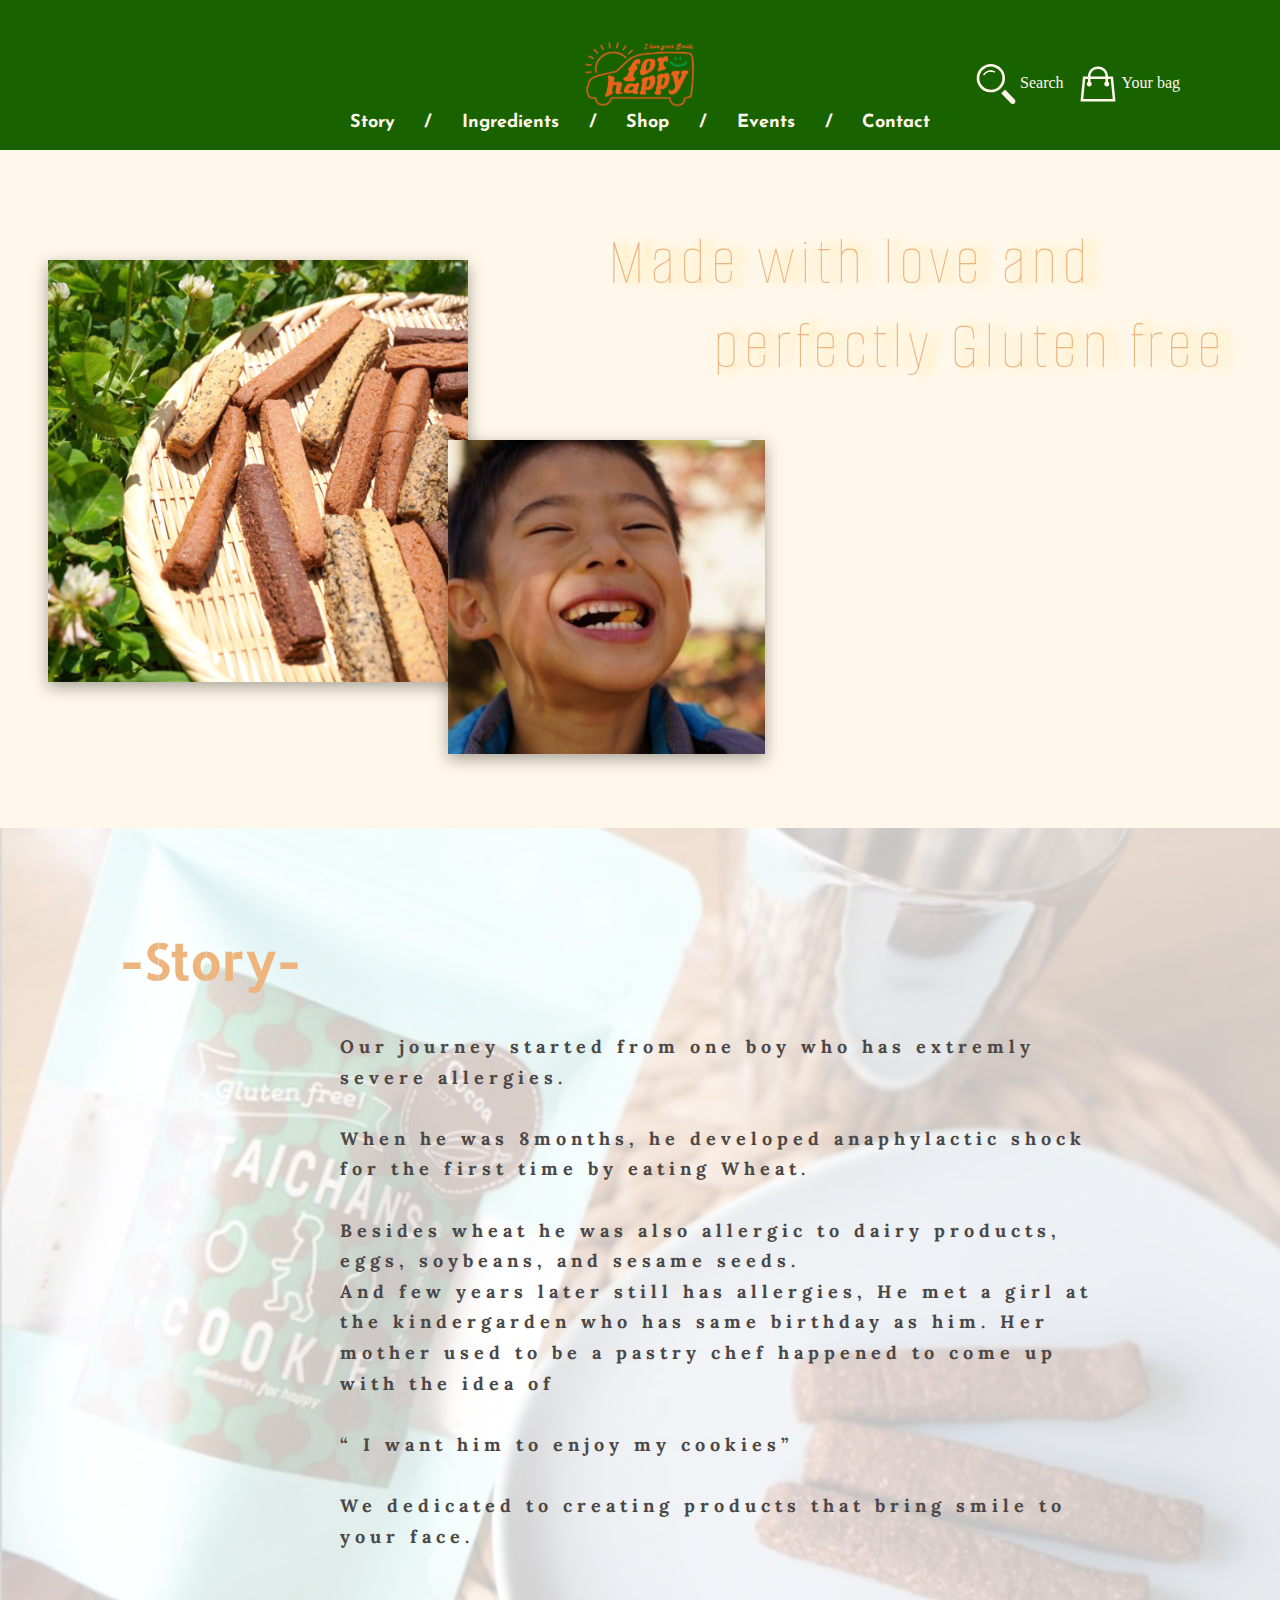
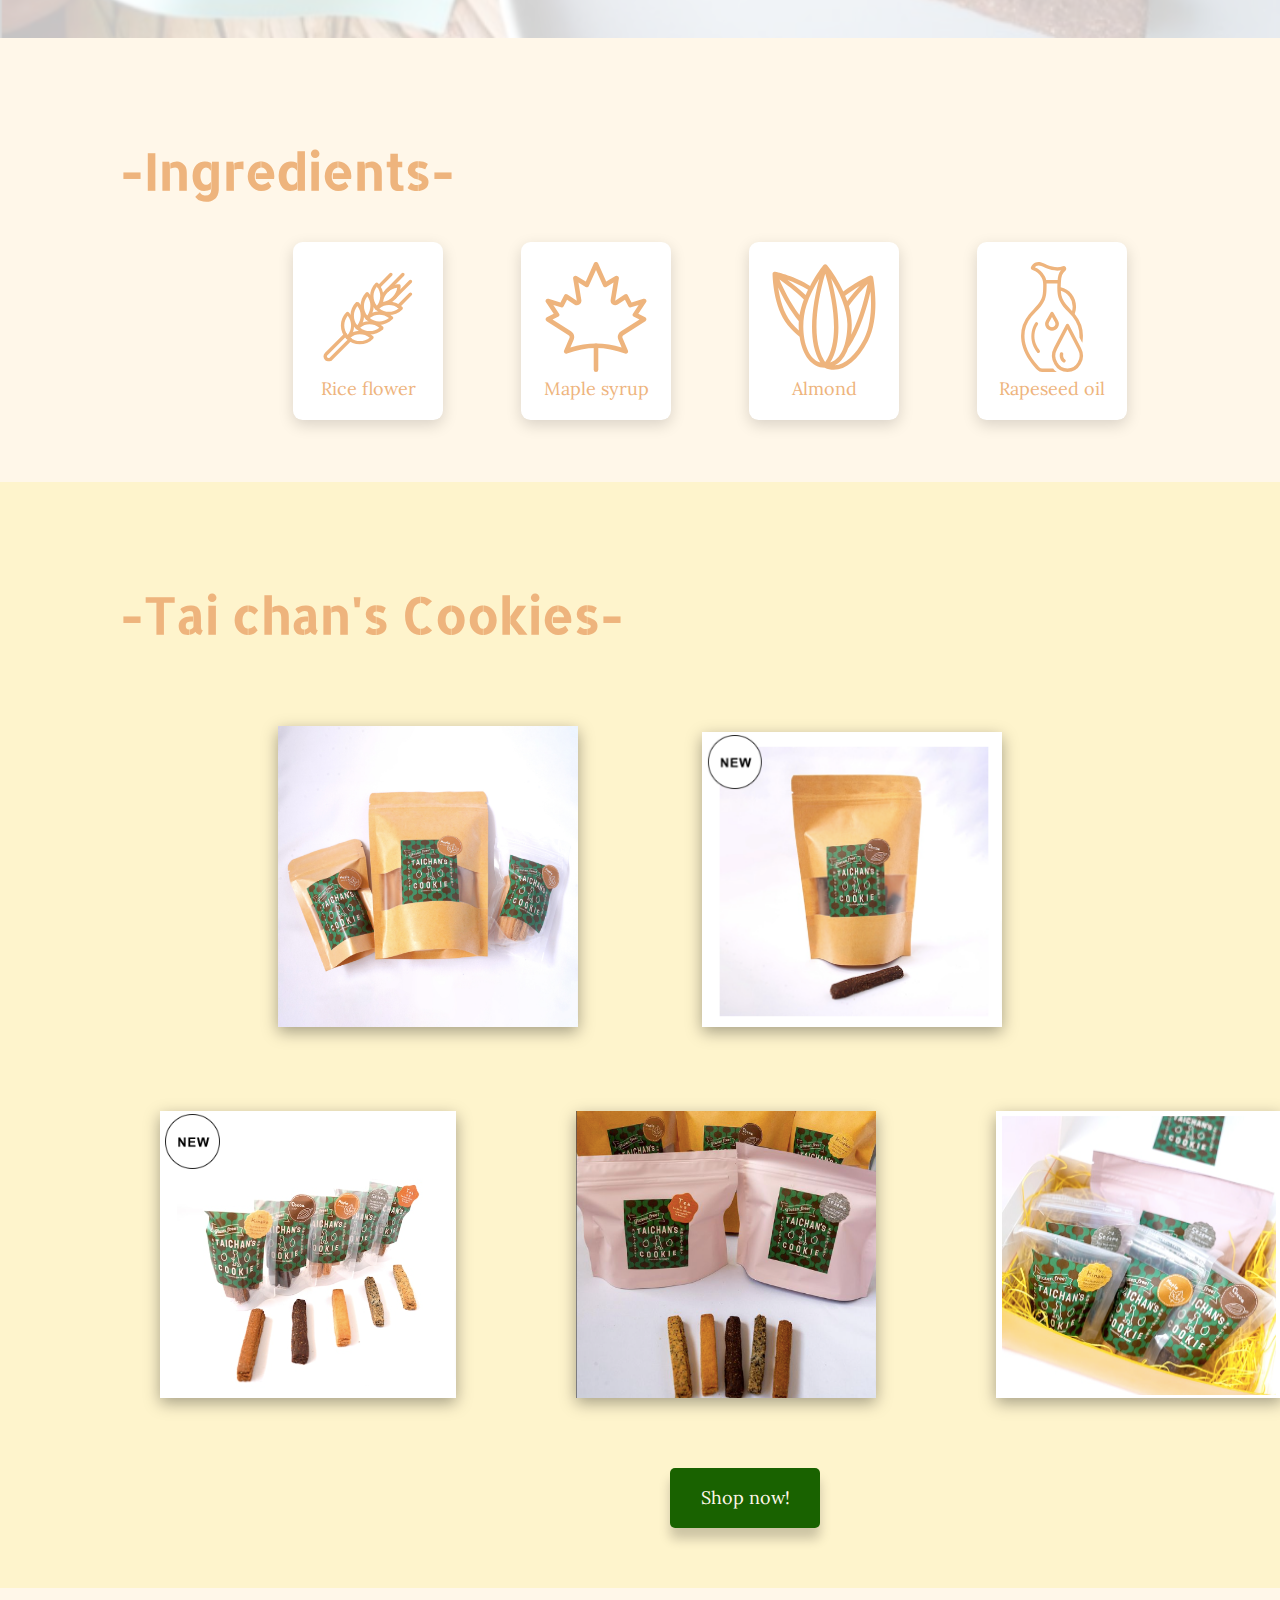
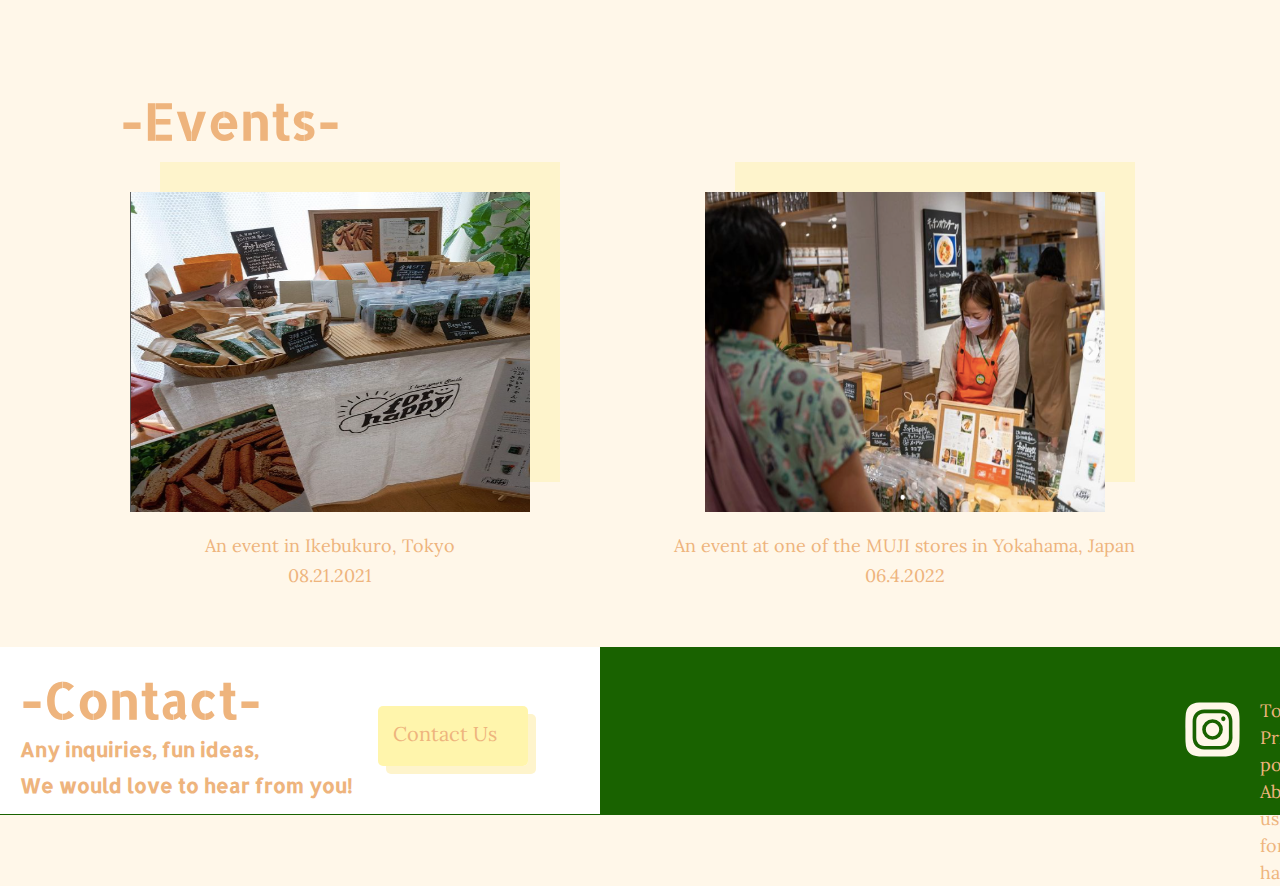
==== index.html @ 8349a851 "Mid-term project added" ====
<!DOCTYPE html>
<html lang="en">
<head>
    <meta charset="UTF-8">
    <meta http-equiv="X-UA-Compatible" content="IE=edge">
    <meta name="viewport" content="width=device-width, initial-scale=1.0">
    <link rel="preconnect" href="https://fonts.googleapis.com">
    <link rel="preconnect" href="https://fonts.gstatic.com" crossorigin>
    <link href="https://fonts.googleapis.com/css2?family=Allerta+Stencil&family=Alumni+Sans+Pinstripe:ital@1&family=Cinzel:wght@500&family=Edu+TAS+Beginner&family=Gochi+Hand&family=Handlee&family=Josefin+Sans:wght@300&family=Lora&family=Patrick+Hand&display=swap" rel="stylesheet">
    <link  rel="stylesheet" href="style.css">
    <link rel="stylesheet" media="screen and (max-width: 768px)" href="mobile.css"> 
<title>for happy</title>
</head>

<body>
    <header>
        <div id="header_container">
            <nav class="header_menu">
                <h1 class="logo"><a href="#"><img src="./imgs/fh_logo_OR.png" alt="for happy logo"></a></h1>
                <div class="header-link">
                    <div class="icons">
                    <svg class="mini" xmlns="http://www.w3.org/2000/svg" width="40" height="40" viewBox="0 0 512 512"><path fill="#FFF7E9" d="M242.36,96.64l-7.41,13a95.68,95.68,0,0,0-130.47,35.93l-13-7.4A110.69,110.69,0,0,1,242.36,96.64Z"/><path fill="#FFF7E9" d="M322.36,58.4c-68.1-73-182.91-77-255.92-8.91A181.08,181.08,0,0,0,307.87,319.32q2.84-2.43,5.59-5c1.84-1.71,3.63-3.46,5.38-5.23A181.08,181.08,0,0,0,322.36,58.4Zm14.73,128.7a147.21,147.21,0,0,1-147,142.1q-2.61,0-5.25-.09A146.27,146.27,0,0,1,82.31,282.4C26.94,223,30.19,129.7,89.55,74.33A147.21,147.21,0,0,1,337.09,187.1Z"/><path fill="#FFF7E9" d="M242.36,96.64l-7.41,13a95.68,95.68,0,0,0-130.47,35.93l-13-7.4A110.69,110.69,0,0,1,242.36,96.64Z"/><path fill="#FFF7E9" d="M494.87,455.2,371.74,327.92l-49,45.73L445.89,501a33.3,33.3,0,0,0,23.3,10.58l1.19,0a33.53,33.53,0,0,0,24.49-56.39Z"/><line x1="352.47" x2="308.34" y1="356.15" y2="308.84" fill="none"/><rect width="" height="64.69" x="322.9" y="300.15" fill="#FFF7E9" transform="rotate(-43.01 330.367 332.477)"/><path fill="#FFF7E9" d="M242.36,96.64l-7.41,13a95.68,95.68,0,0,0-130.47,35.93l-13-7.4A110.69,110.69,0,0,1,242.36,96.64Z"/></svg>
                    <p>Search</p>
                    <svg class="mini" xmlns="http://www.w3.org/2000/svg" width="40" height="48" viewBox="0 0 512 512"><path fill="#FFF7E9" d="M448 160h-64v-4.5C384 87 329 32 260.5 32h-8C184 32 128 87 128 155.5v4.5H64L32 480h448l-32-320zm-288-4.5c0-50.7 41.8-91.5 92.5-91.5h8c50.7 0 91.5 40.8 91.5 91.5v4.5H160v-4.5zM67.8 448l24.9-256H128v36.3c-9.6 5.5-16 15.9-16 27.7 0 17.7 14.3 32 32 32s32-14.3 32-32c0-11.8-6.4-22.2-16-27.7V192h192v36.3c-9.6 5.5-16 15.9-16 27.7 0 17.7 14.3 32 32 32s32-14.3 32-32c0-11.8-6.4-22.2-16-27.7V192h35.4l24.9 256H67.8z"/></svg>
                    <p>Your bag</p>
                </div>
                    <ul class="menu_bar">
                        <li><a href="#">Story</a></li>
                        <li>/</li>
                        <li><a href="#">Ingredients</a></li>
                        <li>/</li>
                        <li><a href="./shop.html">Shop</a></li>
                        <li>/</li>
                        <li><a href="#">Events</a></li>
                        <li>/</li>
                        <li><a href="./contact.html">Contact</a></li>
                    </ul>
                </div>
            </nav>
        </div>
    </header>

    <main id="main_container">
        <section class="main_section">
            <div class="toppage_image">
                <img class="toppage_cookies" src="./imgs/fh_cookies01.png" alt="gluten free cookies">
                <span><img src="./imgs/forhappy2.png" alt="a boy eating a cookie happily"></span>
            </div>
            <h2>Made with love and<br /> perfectly Gluten free </h2>
        </section>

        <article>
            <div class="story">
            <h3>-Story-</h3>
            <!-- <img class="cookies_cocoa" src="./imgs/for-happy-smile-for_happy-•-Instagram02.png" alt="Taichan's cookies cocoa frav"> -->
            <p>
                Our journey started from one boy who has extremly severe allergies.<br/>
                <br/>
                When he was 8months, he developed anaphylactic shock for the first time by eating Wheat.<br/><br/> Besides wheat he was also allergic to dairy products, eggs, soybeans, and sesame seeds. 
                <br/>

                And few years later still has allergies, He met a girl at the kindergarden who has same birthday as him. 
                Her mother used to be a pastry chef happened to come up with the idea of <br/>
                <br/>“ I want him to enjoy my cookies” <br/>
                <br/>
                We dedicated to creating products that bring smile to your face.
                <!-- ③For happy is proud to offer the highest quality, locally-made cookies and gift options that brings smile to your face ! -->
            </p>
            </div>
        </article>

        <section class="ingredients">
            <h3>-Ingredients-</h3>
            <ul class="ingredients_container">
                <li class="ingredients_icon"><svg class="ing_icons" xmlns="http://www.w3.org/2000/svg" color="#eeb47d" width="110" height="110"  viewBox="0 0 32 32"><path fill="#eeb47d" path d="M13.6 23.9c-1.4 0-2.8-.5-3.9-1.6-.2-.2-.2-.5 0-.7 1-1 2.4-1.6 3.9-1.6s2.9.6 3.9 1.6c.2.2.2.5 0 .7-1 1.1-2.5 1.6-3.9 1.6zM10.9 22c1.6 1.3 3.9 1.3 5.6 0-1.7-1.3-4.1-1.3-5.6 0z"/><path fill="#eeb47d" path d="M10.1 22.5c-.1 0-.3-.1-.4-.1-1-1-1.6-2.4-1.6-3.9s.6-2.9 1.6-3.9c.2-.2.5-.2.7 0 2.1 2.1 2.1 5.6 0 7.8 0 0-.2.1-.3.1zm0-6.9c-.6.8-1 1.8-1 2.8s.3 2 1 2.8c1.3-1.6 1.3-3.9 0-5.6zM16.5 21.1c-1.5 0-2.9-.6-3.9-1.6-.2-.2-.2-.5 0-.7 2.1-2.1 5.6-2.1 7.8 0 .1.1.1.2.1.4s-.1.3-.1.4c-1.1.9-2.5 1.5-3.9 1.5zm-2.8-2c1.6 1.3 4 1.3 5.6 0-1.7-1.3-4-1.3-5.6 0z"/><path fill="#eeb47d" path d="M12.9 19.6c-.1 0-.3 0-.4-.1-1-1-1.6-2.4-1.6-3.9s.6-2.9 1.6-3.9c.1-.1.2-.1.4-.1.1 0 .3.1.4.1 2.1 2.1 2.1 5.6 0 7.8-.1.1-.2.1-.4.1zm0-6.8c-.6.8-1 1.8-1 2.8s.3 2 1 2.8c1.3-1.7 1.3-4 0-5.6zM19.3 18.3c-1.4 0-2.8-.5-3.9-1.6-.1-.1-.1-.2-.1-.4s.1-.3.1-.4c1-1 2.4-1.6 3.9-1.6s2.9.6 3.9 1.6c.2.2.2.5 0 .7-1.1 1.1-2.5 1.7-3.9 1.7zm-2.8-2c1.6 1.3 3.9 1.3 5.6 0-1.6-1.3-4-1.3-5.6 0z"/><path fill="#eeb47d" path d="M15.8 16.8c-.1 0-.3-.1-.4-.1-2.1-2.1-2.1-5.6 0-7.8.2-.2.5-.2.7 0 2.1 2.1 2.1 5.6 0 7.8-.1 0-.2.1-.3.1zm0-6.8c-1.3 1.6-1.3 3.9 0 5.6 1.2-1.7 1.2-4 0-5.6zM22.1 15.4c-1.4 0-2.8-.5-3.9-1.6-.2-.2-.2-.5 0-.7 1-1 2.4-1.6 3.9-1.6s2.9.6 3.9 1.6c.2.2.2.5 0 .7-1.1 1.1-2.5 1.6-3.9 1.6zm-2.8-1.9c1.6 1.3 3.9 1.3 5.6 0-1.6-1.3-4-1.3-5.6 0z"/><path fill="#eeb47d" path d="M18.6 14c-.1 0-.3-.1-.4-.1-1-1-1.6-2.4-1.6-3.9s.6-2.9 1.6-3.9c.2-.2.5-.2.7 0 2.1 2.1 2.1 5.6 0 7.8 0 0-.2.1-.3.1zm0-6.9c-.6.8-1 1.8-1 2.8s.3 2 1 2.8c1.3-1.6 1.3-3.9 0-5.6z"/><path fill="#eeb47d" path d="M19.9 12.6c-.3 0-.5-.2-.5-.5 0-3.1 2.5-5.6 5.6-5.6.3 0 .5.2.5.5 0 3.1-2.5 5.6-5.6 5.6zm4.6-5.1c-2.1.2-3.8 1.9-4.1 4.1 2.1-.3 3.8-2 4.1-4.1z"/><path fill="#eeb47d" path d="M23.8 10.8c-.1 0-.3 0-.4-.1-.2-.2-.2-.5 0-.7L28 5.3c.2-.2.5-.2.7 0s.2.5 0 .7l-4.6 4.6c-.1.2-.2.2-.3.2zM21.6 8.7c-.1 0-.3 0-.4-.1-.2-.2-.2-.5 0-.7l4.6-4.6c.2-.2.5-.2.7 0s.2.5 0 .7L22 8.6c-.1.1-.2.1-.4.1zM24.9 13.3c-.1 0-.3 0-.4-.1-.2-.2-.2-.5 0-.7L28 9c.2-.2.5-.2.7 0s.2.5 0 .7l-3.5 3.5c-.1 0-.2.1-.3.1zM19.2 7.6c-.1 0-.3 0-.4-.1-.2-.2-.2-.5 0-.7l3.5-3.5c.2-.2.5-.2.7 0s.2.5 0 .7l-3.5 3.5c0 .1-.2.1-.3.1zM4.6 28.9c-.4 0-.8-.1-1.1-.4-.6-.6-.6-1.5 0-2.1l5.6-5.6c.2-.2.5-.2.7 0s.2.5 0 .7l-5.6 5.6c-.2.2-.2.5 0 .7s.5.2.7 0l5.6-5.6c.2-.2.5-.2.7 0s.2.5 0 .7l-5.6 5.6c-.2.3-.6.4-1 .4z"/></svg> <p> Rice flower</p></li>
                <li class="ingredients_icon"><svg class="ing_icons" xmlns="http://www.w3.org/2000/svg" width="110" height="110"   viewBox="0 0 24 24"><path fill="#eeb47d" path d="M12 24a.5.5 0 0 1-.5-.5v-5.207a.5.5 0 0 1 1 0V23.5a.5.5 0 0 1-.5.5z"/><path fill="#eeb47d" path d="M18.5 20a.512.512 0 0 1-.18-.033 17.573 17.573 0 0 0-12.641 0 .5.5 0 0 1-.638-.664l1.165-2.719a.498.498 0 0 0-.191-.619l-4.783-3.043a.498.498 0 0 1 .044-.869l1.494-.747-1.686-2.529a.5.5 0 0 1 .562-.755l2.603.795.808-1.548a.504.504 0 0 1 .72-.185l2.04 1.36-.81-4.862a.5.5 0 0 1 .751-.511L9.772 4.28 11.543.297c.161-.361.753-.361.914 0l1.771 3.983 2.015-1.209a.5.5 0 0 1 .751.511l-.81 4.862 2.04-1.36a.498.498 0 0 1 .72.185l.808 1.548 2.603-.795a.5.5 0 0 1 .562.756l-1.686 2.529 1.494.747a.501.501 0 0 1 .045.869l-4.783 3.043a.497.497 0 0 0-.191.619l1.165 2.719A.5.5 0 0 1 18.5 20zM2.514 12.552l4.038 2.569c.624.397.865 1.178.573 1.857l-.718 1.675a18.569 18.569 0 0 1 11.187 0l-.718-1.675a1.493 1.493 0 0 1 .573-1.856l4.038-2.569-1.21-.605a.5.5 0 0 1-.193-.725l1.224-1.835-1.662.507a.497.497 0 0 1-.589-.247l-.742-1.423-1.577 1.051c-.338.224-.759.227-1.098.007s-.51-.604-.443-1.004l.632-3.793-1.572.943a.502.502 0 0 1-.714-.225L12 1.731l-1.543 3.472a.499.499 0 0 1-.714.225l-1.572-.942.632 3.794a.985.985 0 0 1-.443 1.003.988.988 0 0 1-1.098-.007L5.686 8.225l-.743 1.423a.499.499 0 0 1-.589.247l-1.662-.508 1.224 1.835a.498.498 0 0 1-.193.725l-1.209.605z"/></svg><p>Maple syrup</p></li>
                <li class="ingredients_icon"><svg class="ing_icons" xmlns="http://www.w3.org/2000/svg" enable-background="new 0 0 50 50" width="110" height="110" viewBox="0 0 50 50"><path fill="#eeb47d" path d="M13.89739,33.9247c1.2343,8.609,5.5745,13.9774,11.4253,14.1193c1.2849,0.6269,2.6548,0.956,4.081,0.956
                    c5.5527,0,11.2207-4.7783,15.5488-13.1094c5.8242-11.2226,2.5-28.2929,2.3555-29.0146c-0.114-0.5717-0.8123-0.9926-1.4229-0.7002
                    c-0.41178,0.1829-6.2292,2.8049-12.1135,7.2797c-2.0806-4.5353-4.76028-8.8276-7.4314-12.0717
                    c-0.0013-0.0016-0.0032-0.0022-0.0045-0.0039C26.15249,1.1507,25.87459,1,25.55799,1c-0.3179,0-0.5959,0.1514-0.7793,0.3825
                    c-0.00138,0.0017-0.0035,0.0025-0.0049,0.0042c-1.7369,2.1228-4.0826,5.6917-6.0996,9.4851
                    c-6.7311-4.3908-14.8383-6.2463-15.7578-6.446c-0.0306-0.0095-0.0619-0.0088-0.0928-0.0154c-0.1,0.027-1.1687-0.1229-1.1987,0.9395
                    c-0.0004,0.0134-0.0075,0.0254-0.0074,0.0388c0.0059,0.6142,0.21781,15.1592,6.9361,23.3584
                    C10.29699,30.8779,12.09299,32.6065,13.89739,33.9247z M10.10089,27.4805c-3.6059-4.4014-5.2049-11.0009-5.9158-15.8465
                    c2.0353,4.3519,5.2404,10.3304,9.3674,15.2464c-0.0835,1.3277-0.0816,2.7799,0.026,4.2427
                    C12.41149,30.0996,11.24739,28.8819,10.10089,27.4805z M13.86069,24.0742c-4.3008-5.6064-7.4927-12.3252-9.1118-16.0966
                    c2.8095,1.9316,7.104,5.123,11.08842,9.0498C15.00831,19.1919,14.23799,21.8055,13.86069,24.0742z M21.91369,35.0309
                    c-1.1607-9.2142,0.9309-20.6471,3.6063-29.5973c0.0129-0.0432,0.02531-0.0871,0.03831-0.1304
                    c0.00488,0.0164,0.00958,0.0332,0.01448,0.0497c3.38751,11.2965,6.91452,30.5585-0.0141,40.0966
                    C25.47859,45.2782,22.80109,42.1303,21.91369,35.0309z M43.17709,34.9688c-3.8311,7.374-8.6357,11.7148-13.2617,12.0146
                    c2.8243-1.4949,4.74191-4.3448,5.8908-7.3606c0.336-0.8821,6.2673-7.8358,10.3299-26.166
                    C46.61609,19.3915,46.59109,28.3916,43.17709,34.9688z M36.29531,19.9678c3.167-4.2178,6.35048-7.7207,8.499-9.9492
                    c-0.95122,4.8886-3.22952,14.706-7.43851,23.0049C37.95479,27.9137,37.53369,24.0758,36.29531,19.9678z M41.25659,10.8688
                    c-1.6985,1.8629-3.7001,4.1854-5.7311,6.8129c-0.2824-0.7731-0.5825-1.5528-0.9216-2.3467
                    C36.91599,13.5455,39.25559,12.0423,41.25659,10.8688z M35.61659,28.2217c0,6.4822-1.6414,15.5168-7.8047,17.4842
                    c6.2656-9.8338,3.4542-27.0108,0.4257-38.2469C31.80859,13.1121,35.61659,21.5112,35.61659,28.2217z M23.31969,45.7207
                    c-7.7551-2.4354-9.3418-16.9099-6.2406-26.2165c1.3611-4.0951,3.451-8.1504,5.7464-11.846
                    C19.81789,18.8967,17.08219,35.9248,23.31969,45.7207z M16.65459,15.0336c-2.8451-2.735-5.7922-5.0902-8.2529-6.9046
                    c2.8419,1.0133,6.2792,2.4919,9.34861,4.5204C17.70049,12.751,17.12769,13.9493,16.65459,15.0336z"/></svg><p>Almond</p></li>
                <li class="ingredients_icon"><svg class="ing_icons" xmlns="http://www.w3.org/2000/svg" width="110" height="110" data-name="Layer 1" viewBox="0 0 128 128"><path fill="#eeb47d" path d="M64.003 58a2.002 2.002 0 0 0-1.742 1.017l-5.17 9.163a7.696 7.696 0 0 0-.052 7.81 8.052 8.052 0 0 0 13.928 0 7.681 7.681 0 0 0-.034-7.78l-5.188-9.193A2.002 2.002 0 0 0 64.003 58zm3.49 16.005a4.052 4.052 0 0 1-6.981 0 3.708 3.708 0 0 1 .044-3.827l3.447-6.109 3.465 6.14a3.692 3.692 0 0 1 .026 3.796zm16.281-.929a2.002 2.002 0 0 0-3.55 0L66.39 99.606a19.816 19.816 0 0 0 .37 19.521 17.524 17.524 0 0 0 30.478 0 19.8 19.8 0 0 0 .387-19.49zm10.022 44.007a13.52 13.52 0 0 1-23.595 0 15.613 15.613 0 0 1-.277-15.598L81.999 78.33l12.092 23.188a15.597 15.597 0 0 1-.295 15.566z"/><path fill="#eeb47d" path d="M79.176 113.385c-2.866-2.091-2.11-5.763-2.07-5.942a2.002 2.002 0 0 0-3.902-.898c-.06.26-1.427 6.393 3.61 10.07a2 2 0 1 0 2.362-3.23zM47.122 70.408a1.77 1.77 0 0 0-2.583.374c-.116.163-11.472 16.487 2.183 34.495a1.798 1.798 0 0 0 1.435.73 1.768 1.768 0 0 0 1.158-.436 2.051 2.051 0 0 0 .275-2.762c-11.793-15.553-2.526-29.07-2.115-29.652a2.05 2.05 0 0 0-.353-2.75z"/><path fill="#eeb47d" path d="M67.341 126.156q-.531-.5-1.033-1.037l-.005-.005q-.5-.537-.97-1.11L65.33 124H52.507a4.07 4.07 0 0 1-2.946-1.29 98.899 98.899 0 0 1-2.88-3.189c-8.047-9.313-12.853-18.728-14.286-27.983a36.126 36.126 0 0 1 7.814-27.983c1.538-1.917 3.268-3.73 5.1-5.65 3.902-4.092 7.938-8.323 10.222-13.803 1.79-4.294 2.036-8.805 2.156-13.834 0 0 .09-3.638.015-5.257h12.619c-.318 6.243-.376 13.035 2.148 19.09 2.285 5.482 6.32 9.713 10.225 13.805 1.83 1.92 3.56 3.732 5.098 5.649a36.514 36.514 0 0 1 8.176 24.267l3.25 6.239q.192-.956.34-1.912a40.137 40.137 0 0 0-8.646-31.098c-.153-.19-.315-.375-.471-.563a23.725 23.725 0 0 0 1.564-8.48c0-11.192-7.69-20.537-17.836-22.579.029-2.195.153-4.408.278-6.596l.028-.495c.291-5.134 1.253-9.177 4.997-12.23a2.988 2.988 0 0 0 1.097-2.034 2.928 2.928 0 0 0-.661-2.167v-.001a2.97 2.97 0 0 0-3.295-.888C66.68 8.6 54.352 1.623 54.23 1.552a2.502 2.502 0 0 0-.144-.075C45.122-2.756 40.958 3.26 39.894 5.205A2.992 2.992 0 0 0 41.42 9.43a20.761 20.761 0 0 1 10.684 9.075c1.795 3.22 1.695 7.253 1.597 11.154l-.011.514c-.112 4.617-.328 8.737-1.85 12.39-2 4.795-5.775 8.754-9.427 12.582-1.808 1.896-3.678 3.857-5.323 5.906a40.133 40.133 0 0 0-8.648 31.098c1.55 10.008 6.668 20.097 15.213 29.986a103.407 103.407 0 0 0 2.994 3.317A8.087 8.087 0 0 0 52.507 128h17.078a21.889 21.889 0 0 1-2.243-1.844Zm20.663-74.148a19.758 19.758 0 0 1-.656 4.998 293.42 293.42 0 0 0-1.76-1.86c-3.651-3.828-7.427-7.787-9.427-12.583a27.727 27.727 0 0 1-1.9-8.983 18.83 18.83 0 0 1 13.743 18.428ZM44.011 6.181c1.402-1.848 3.903-3.17 8.298-1.12 1.115.63 11.651 6.373 21.988 4.669-2.647 3.463-3.44 7.509-3.737 11.282H57.22a15.74 15.74 0 0 0-1.622-4.454A24.448 24.448 0 0 0 44.011 6.181Z"/></svg><p>Rapeseed oil</p></li>
            </ul>
        </section>

        <section class="shop">
            <h3 class="items">-Tai chan's Cookies-</h3>
            <div class="shop_images">
        <div class="shop_img_2">       
            <img class="images" src="./imgs/fh_cookiePackage01.png" alt="Tai chan's cookies package">
            <img class="images" src="./imgs/fh_taichan.png" alt="Tai cahn's cookies small size">
        </div> 
            <div class="shop_img_3">
            <img class="images" src="./imgs/fh_taichanVar.png" alt="Tai cahn's cookies variety size">
            <img class="images" src="./imgs/for-happy-smile-for_happy-•-Instagram写真と動画.png" alt="Tai cahn's cookies large size">
            <img class="images" src="./imgs/fh_taichan_gift.png"alt="Tai cahn's cookies gift set">
        </div>
            <a href="./shop.html"><button class="btn">Shop now!</button></a>
        </div>
        </section>

        <article>
            <h3>-Events-</h3>
    <div class="events_img"> 

        <figure>
            <img src="./imgs/fh_ikebukuro_event.png" alt="Event at Ikebukuro">
            <figcaption class="event_dtl">An event in Ikebukuro, Tokyo <br>08.21.2021 </figcaption>
        </figure>
        <figure>
            <img src="./imgs/fh_muji_event.png" alt="Event in muji store">
            <figcaption class="event_dtl">An event at one of the MUJI stores in Yokahama, Japan <br>06.4.2022</figcaption>
        </figure>
        </div>
        </article>
</main>

<footer class="footer">
    <div class="contact_form">
    <h4>-Contact-<p>Any inquiries, fun ideas, <br/>We would love to hear from you!</p>
    <a href="./contact.html"><button class="footer_btn">Contact Us</button></a></h4>
</div>
<div class="instagram">
       <a href="https://www.instagram.com/smile.for_happy/"><svg class="insta" xmlns="http://www.w3.org/2000/svg" width="65" height="65" data-name="Layer 1" viewBox="0 0 24 24"><path fill="#FFF7E9" path d="M12,9.52A2.48,2.48,0,1,0,14.48,12,2.48,2.48,0,0,0,12,9.52Zm9.93-2.45a6.53,6.53,0,0,0-.42-2.26,4,4,0,0,0-2.32-2.32,6.53,6.53,0,0,0-2.26-.42C15.64,2,15.26,2,12,2s-3.64,0-4.93.07a6.53,6.53,0,0,0-2.26.42A4,4,0,0,0,2.49,4.81a6.53,6.53,0,0,0-.42,2.26C2,8.36,2,8.74,2,12s0,3.64.07,4.93a6.86,6.86,0,0,0,.42,2.27,3.94,3.94,0,0,0,.91,1.4,3.89,3.89,0,0,0,1.41.91,6.53,6.53,0,0,0,2.26.42C8.36,22,8.74,22,12,22s3.64,0,4.93-.07a6.53,6.53,0,0,0,2.26-.42,3.89,3.89,0,0,0,1.41-.91,3.94,3.94,0,0,0,.91-1.4,6.6,6.6,0,0,0,.42-2.27C22,15.64,22,15.26,22,12S22,8.36,21.93,7.07Zm-2.54,8A5.73,5.73,0,0,1,19,16.87,3.86,3.86,0,0,1,16.87,19a5.73,5.73,0,0,1-1.81.35c-.79,0-1,0-3.06,0s-2.27,0-3.06,0A5.73,5.73,0,0,1,7.13,19a3.51,3.51,0,0,1-1.31-.86A3.51,3.51,0,0,1,5,16.87a5.49,5.49,0,0,1-.34-1.81c0-.79,0-1,0-3.06s0-2.27,0-3.06A5.49,5.49,0,0,1,5,7.13a3.51,3.51,0,0,1,.86-1.31A3.59,3.59,0,0,1,7.13,5a5.73,5.73,0,0,1,1.81-.35h0c.79,0,1,0,3.06,0s2.27,0,3.06,0A5.73,5.73,0,0,1,16.87,5a3.51,3.51,0,0,1,1.31.86A3.51,3.51,0,0,1,19,7.13a5.73,5.73,0,0,1,.35,1.81c0,.79,0,1,0,3.06S19.42,14.27,19.39,15.06Zm-1.6-7.44a2.38,2.38,0,0,0-1.41-1.41A4,4,0,0,0,15,6c-.78,0-1,0-3,0s-2.22,0-3,0a4,4,0,0,0-1.38.26A2.38,2.38,0,0,0,6.21,7.62,4.27,4.27,0,0,0,6,9c0,.78,0,1,0,3s0,2.22,0,3a4.27,4.27,0,0,0,.26,1.38,2.38,2.38,0,0,0,1.41,1.41A4.27,4.27,0,0,0,9,18.05H9c.78,0,1,0,3,0s2.22,0,3,0a4,4,0,0,0,1.38-.26,2.38,2.38,0,0,0,1.41-1.41A4,4,0,0,0,18.05,15c0-.78,0-1,0-3s0-2.22,0-3A3.78,3.78,0,0,0,17.79,7.62ZM12,15.82A3.81,3.81,0,0,1,8.19,12h0A3.82,3.82,0,1,1,12,15.82Zm4-6.89a.9.9,0,0,1,0-1.79h0a.9.9,0,0,1,0,1.79Z"/></svg></a>
       <ul class="footer_menu">
        <li>Top</li>
        <li>Privacy policy</li>
        <li>About us</li>
        <li>for happy</li>
    </ul> 
    </div>
 
        </footer>
    </body>
</html>
---- style.css ----
*{
    margin: 0;
    padding: 0;
}

img{
    width: 100%;
}

body{
    background-color: #FFF7E9;
}

h1{
    height: 100px;
    width: 150px;
    color: #FFF7E9;
    margin: 0 auto;
   }


i {
 font-size: 2rem;   
}

#header_container{
    background-color: #196200;
    /* #96CEB4 */
    height: 150px;
    width: 100%;
    position: fixed;
}

.menu_bar{
    list-style: none;
    display: flex ;
    padding: 14px 0 6px 0;
    justify-content: space-evenly;
    padding-right: 0;
    padding-left: 0;
    font-family: 'Josefin Sans', sans-serif;
    font-size: 18px;
    font-weight: bolder;
    color: #FFF7E9;
    width: 50%;
    margin: auto auto;
}


.icons{
    justify-content: space-around;
    text-align: center;
    position: absolute;
    bottom: 30px;
    right: 100px;  
    padding-left: 20px;
   }

   .icons p{
    display: inline;
    color: #FFF7E9;
   }

   .mini{
    margin-left: 10px;
    vertical-align: middle;
   }
.header-link{
    display: flex;
    flex-direction: row-reverse;
    position: relative;
}
.menu_bar a{
    text-decoration: none;
    color: #FFF7E9;
}
html{
    overflow-x: hidden;
}

#main_container{
    width: 100%;
    min-width: 100%;
    max-width: 100%;
    
    /* padding: 0 168px; */
}

.main_section{
   display: flex;
   flex-wrap: wrap-reverse;
   flex-direction: row;
   justify-content: center;
   align-items: flex-end;
   width: 100%;  
}


h2{
    font-family:'Alumni Sans Pinstripe', sans-serif;
    color: #eeb47d;
    font-size: 70px;
    font-weight: lighter;
    letter-spacing: 5px;
    position: relative;
    z-index: -1;
    width: 600px;
    height: auto;
    padding-left: 1.5em;
    text-indent:-1.5em;
    text-shadow: rgb(253, 223, 102) 10px 0 10px;
    top: 220px;
    left: 80px;
 }

.toppage_image{
    position: relative;
    top: 0;
    width: 480px;
    height: 506px;
    margin-top: 260px;
    margin-bottom: 62px;
    z-index: -1;
}

.toppage_image span{
    position: absolute;
    width: 317px;
    height: 318px;
    top: 180px;
    left: 400px;
    /* border: 1px solid black; */
}

.toppage_image img{
    box-shadow: rgba(0, 0, 0, 0.35) 0px 5px 15px;
}

.toppage_cookies{
    width: 420px;
}


h3{
    font-family: 'Allerta Stencil', sans-serif;
    color: #eeb47d;
    font-size: 50px;
    padding: 100px 100px 40px 120px;
    /* border: 1px solid black; */
    justify-content: space-around;
}

.story {
    background-image: url(./imgs/for-happy-smile-for_happy-•-Instagram02.png);
    background-repeat: repeat;
    background-size: cover;
    background-position: top 40px ; 
    background-color:rgba(255,255,255,0.77);
    background-blend-mode: lighten;
    margin: 0 auto; 
    position: relative;
    height: 90vh;
    z-index: -2;
    /* border: 1px solid black; */
}

.story :after{
    content: '';
    display: block;
    position: absolute;
    right:0;
    left:0;
    top:0;
    bottom: 0;
    z-index: 2;
    /* width: 100%;
    height: auto; */
}

.story p{
    width: 60%;
    font-size: 18px;
    color: rgb(76, 71, 71);
    letter-spacing: 5px;
    line-height: 1.7;
    font-family: 'Lora', serif;
    font-weight: bolder;
    margin: 0 180px 60px 340px;
    text-align: left;
    position: relative;
    
    /* border: 1px solid black; */
}


.ingredients ul{
    display: flex;
    list-style: none;
    margin: 0 auto;
    width: 850px;
    color:"#eeb47d";
    padding-bottom: 62px;
}

.ingredients_icon{
    font-family: 'Lora', serif;
    color: #eeb47d;
    font-size: 18px;
    justify-content: space-between;
    margin-left: 78px;
    background-color:#fff;
    background-size: 240px;
    border-radius: 0.6rem;
    box-shadow: rgba(0, 0, 0, 0.15) 0px 5px 15px 0px;
    padding:20px;
    
}

.ingredients_icon p{
    text-align: center;
}
 .ing_icons{
    color:#eeb47d;
 }

 .shop{
    background-color: rgb(254, 244, 204);
 }

.shop section{
    display: flex;
    width: 70%;
    justify-content: space-between;
}

#shop_images{
    display: flex;
    width: 70%;
    flex-wrap: wrap;
    margin: 0 auto;
}


.shop_images img{
    width: 300px;
    margin: 40px 60px;
    box-shadow: rgba(0, 0, 0, 0.35) 0px 5px 15px;
}
.shop_images img :before {
    height: 0%;
    width: 2px;
  }

  .shop_images img:hover {
    box-shadow:  4px 4px 6px 0 rgba(255,255,255,.5),
                -4px -4px 6px 0 rgba(116, 125, 136, .5), 
      inset -4px -4px 6px 0 rgba(255,255,255,.2),
      inset 4px 4px 6px 0 rgba(0, 0, 0, .4);
  }

.shop_img_2{
    text-align: center;
}

.shop_img_3 {
    display: flex;
    margin: 0 100px;
    
}

.btn{
    color: #FFF7E9;
    width: 150px;
    height: 60px;
    font-size: 18px;
    font-family: 'Lora', serif;
    background: #196200;
    border-radius: 5px;
    cursor: pointer;
    background: linear-gradient(0deg, #196200 0%, #196200 100%);
    border: none;
    margin: 30px 0 60px 670px;
    text-align: center;
    box-shadow: 0px 11px 12px rgba(0, 0, 0, 0.2);
      }

      .btn:before {
        height: 0%;
        width: 2px;
      }

      .btn:hover {
        box-shadow:  4px 4px 6px 0 rgba(255,255,255,.5),
                    -4px -4px 6px 0 rgba(116, 125, 136, .5), 
          inset -4px -4px 6px 0 rgba(255,255,255,.2),
          inset 4px 4px 6px 0 rgba(0, 0, 0, .4);
      }

    .events_img{
        display:flex;
        justify-content: space-evenly;
        text-align: center;
        }

      .events_img img{
        width: 400px;
        height: 320px;
        box-shadow: 30px -30px rgb(254, 244, 204);

      }
        figure{
        text-align: center;
    }
      figcaption {
        display: block;
        padding: 15px;
        line-height: 1.7;
        font-family: 'Lora', serif;
        color: #eeb47d;
        font-size: 18px;
      }

    footer{
        width: 100%;
        height: 168px;
        background-color: #196200;
        display: flex;
        flex-direction: row;
        /* justify-content: center; */
        margin-top: 40px;
        margin-bottom: 0;
        position: relative;
    }

    .contact_form{
        display: flex;
    }

    h4{
        position: absolute;
        width: 560px;
        height: 127px;
        background-color: #fff;
        margin-right: 1040px;  
        font-family: 'Allerta Stencil', sans-serif;
        color: #eeb47d;
        font-size: 50px;
        padding: 20px;
    }
     
    h4 p{
        font-size: 20px;
        line-height: 1.8;

    }

          .contact_form {
            display: flex;
            text-align: left;
            position: relative;
          }

          .contact_form button{
            position: absolute;
            bottom: 48px;
            right: 72px;
            color: #eeb47d;
            font-size: 20px;
            box-shadow: 8px 8px rgb(254, 244, 204);
          }

          .footer_btn {
            display: flex;
            color: #FFF7E9;
            width: 150px;
            height: 60px;
            font-size: 18px;
            font-family: 'Lora', serif;
            border-radius: 5px;
            cursor: pointer;
            background: linear-gradient(0deg, #fff5ac 0%, #fff5ac 100%);
            border: none;
            box-shadow: 0px 11px 12px rgba(0, 0, 0, 0.2);
            padding: 15px;
          }
        
              .footer_btn:before {
                height: 0%;
                width: 2px;
              }
        
              .footer_btn:hover {
                box-shadow:  4px 4px 6px 0 rgba(255,255,255,.5),
                            -4px -4px 6px 0 rgba(116, 125, 136, .5), 
                  inset -4px -4px 6px 0 rgba(255,255,255,.2),
                  inset 4px 4px 6px 0 rgba(0, 0, 0, .4);
        
              }

    .instagram {
        margin: 50px 20px 15px 1180px;
        display: flex;
    }
    .footer_menu ul{
        margin-bottom: 25px;
    }

    .footer_menu li{
        list-style: none;
        text-align: left;
        font-size: 18px;
        line-height: 1.5;
        color: #eeb47d;
        font-family: 'Lora', serif;
        margin:0 0 0 15px ;
        }
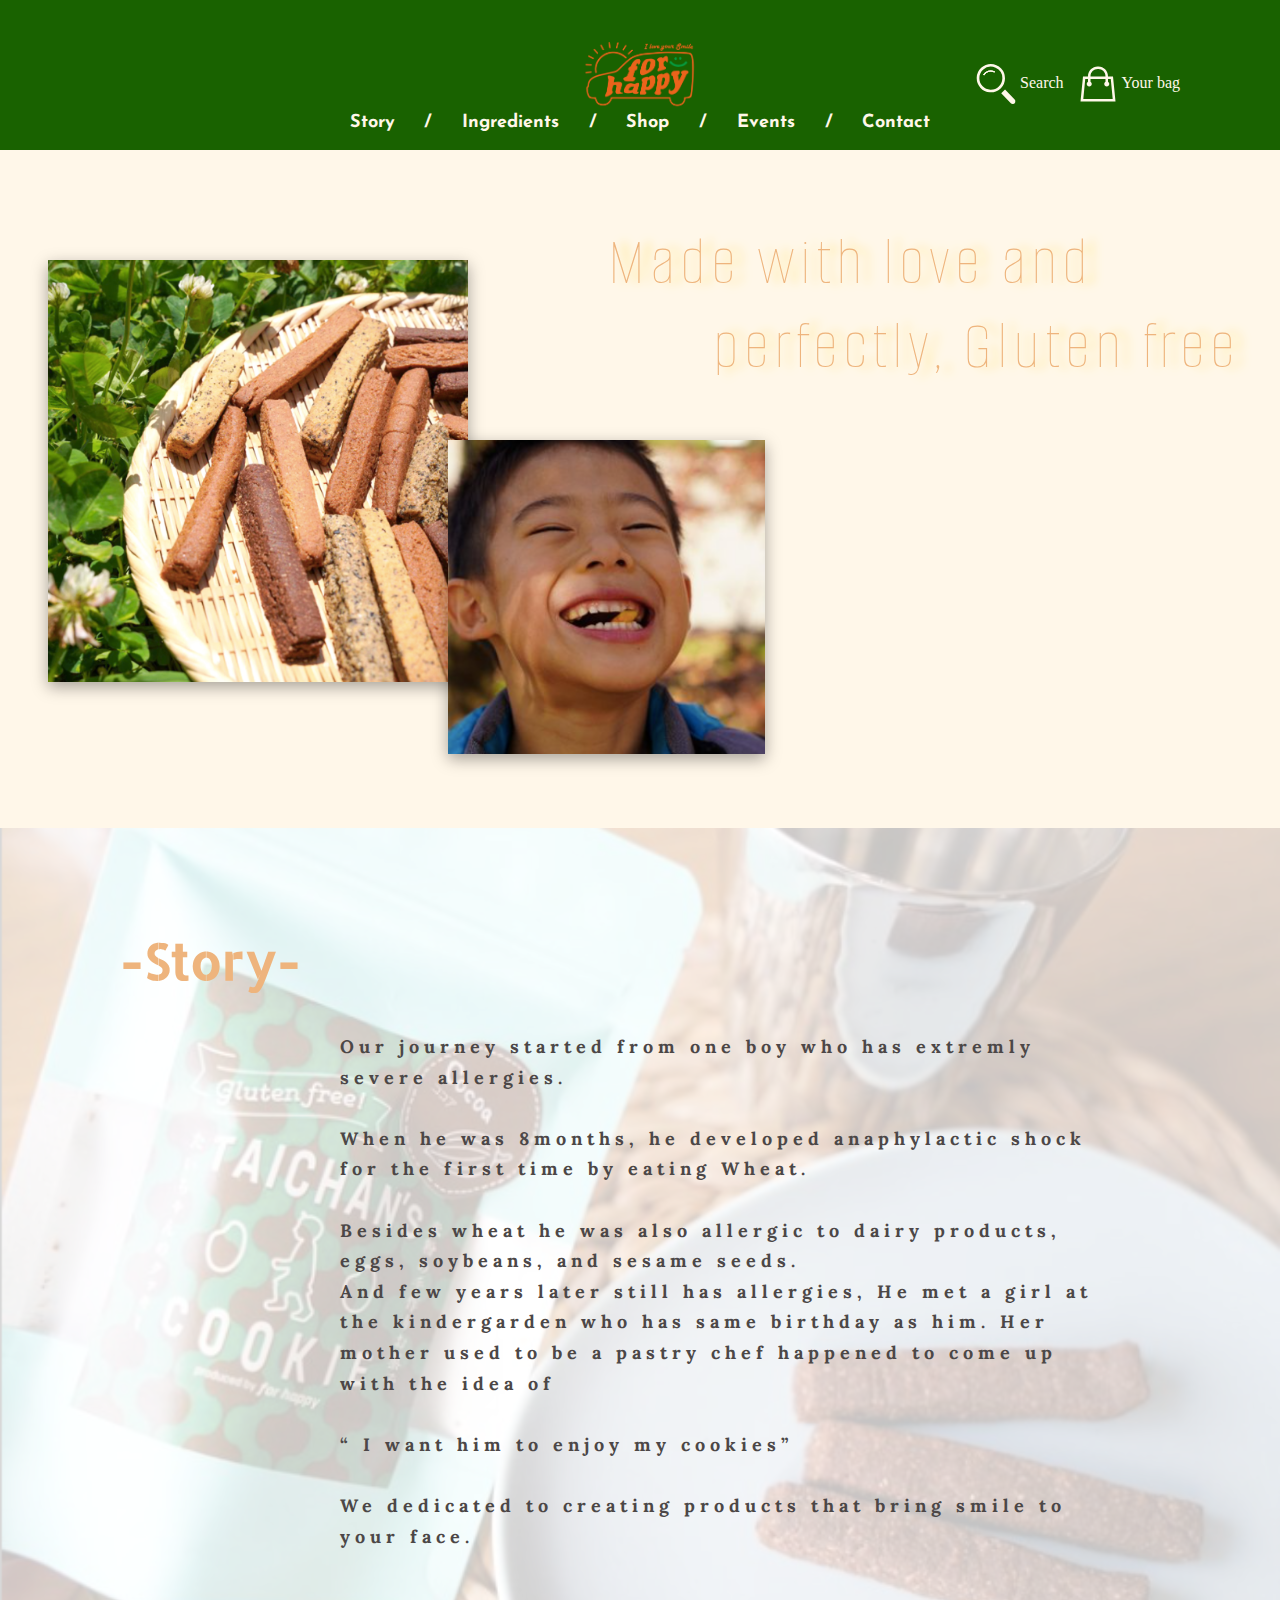
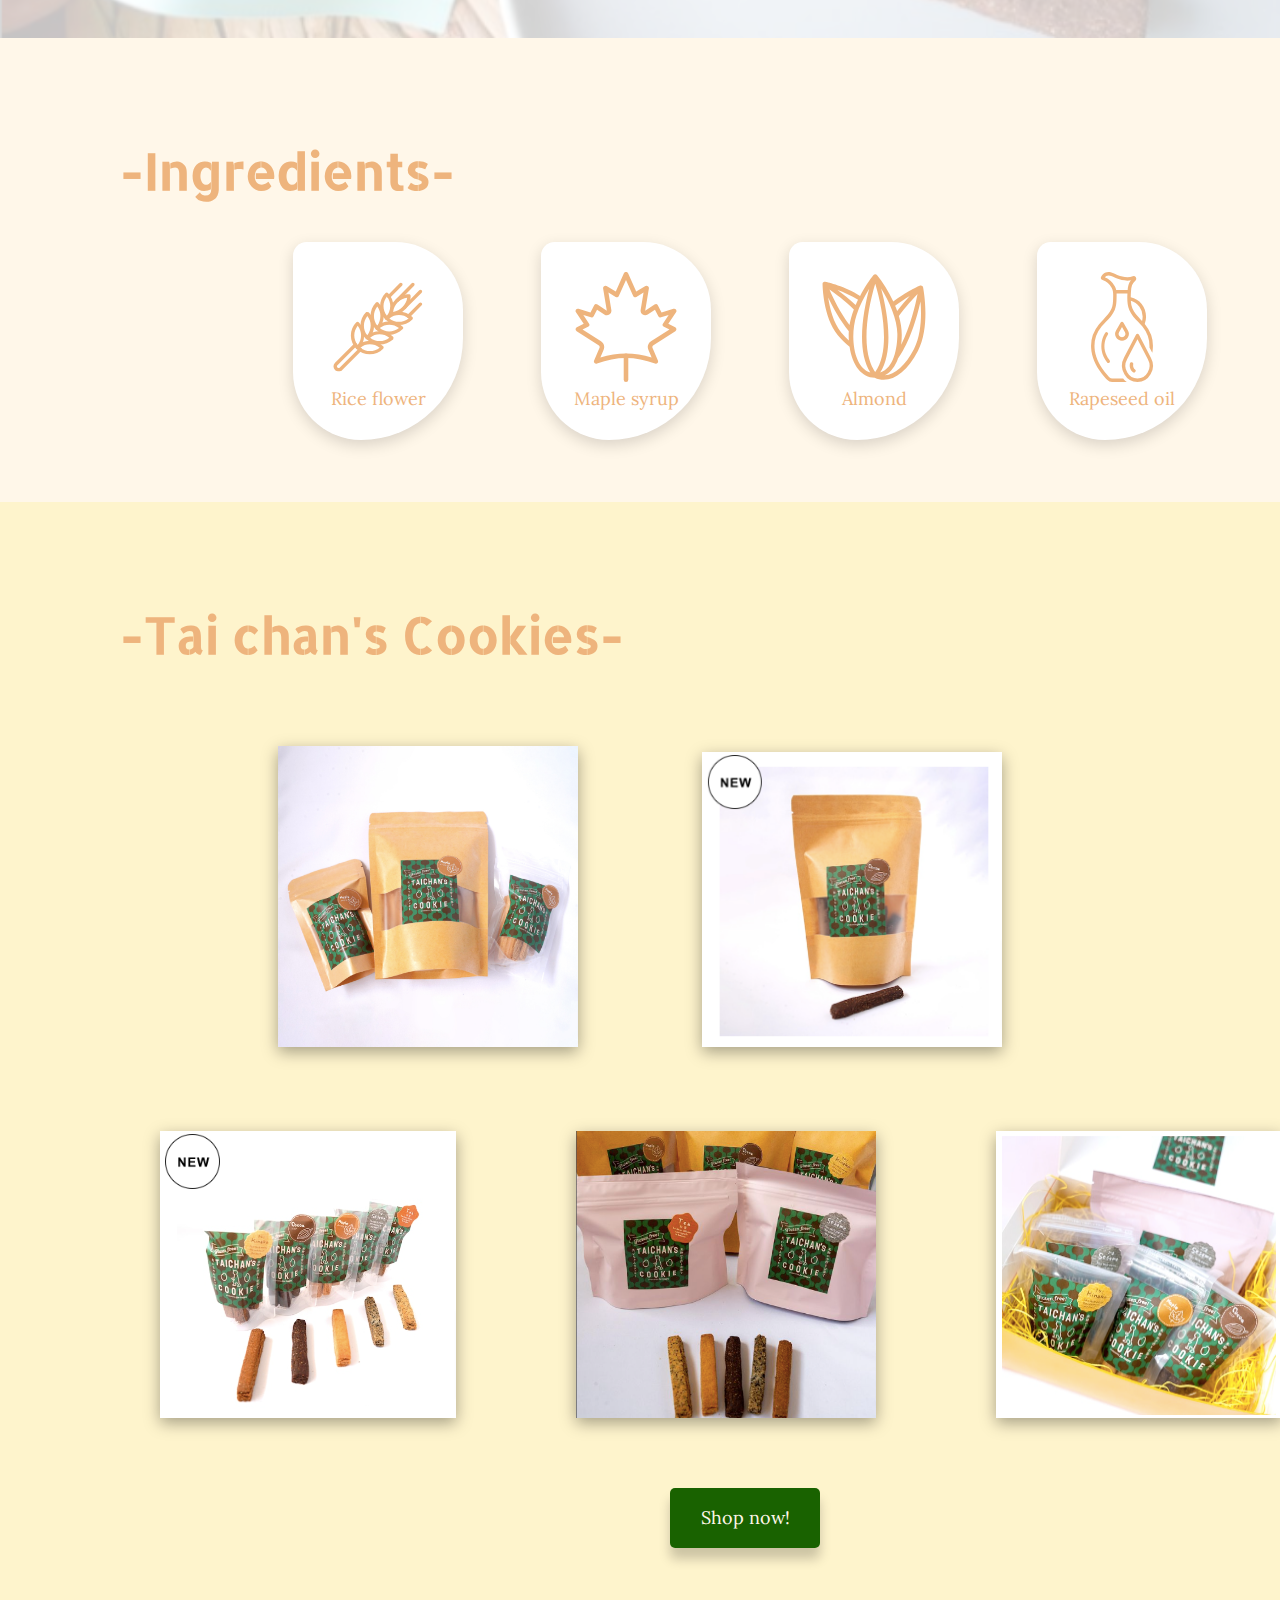
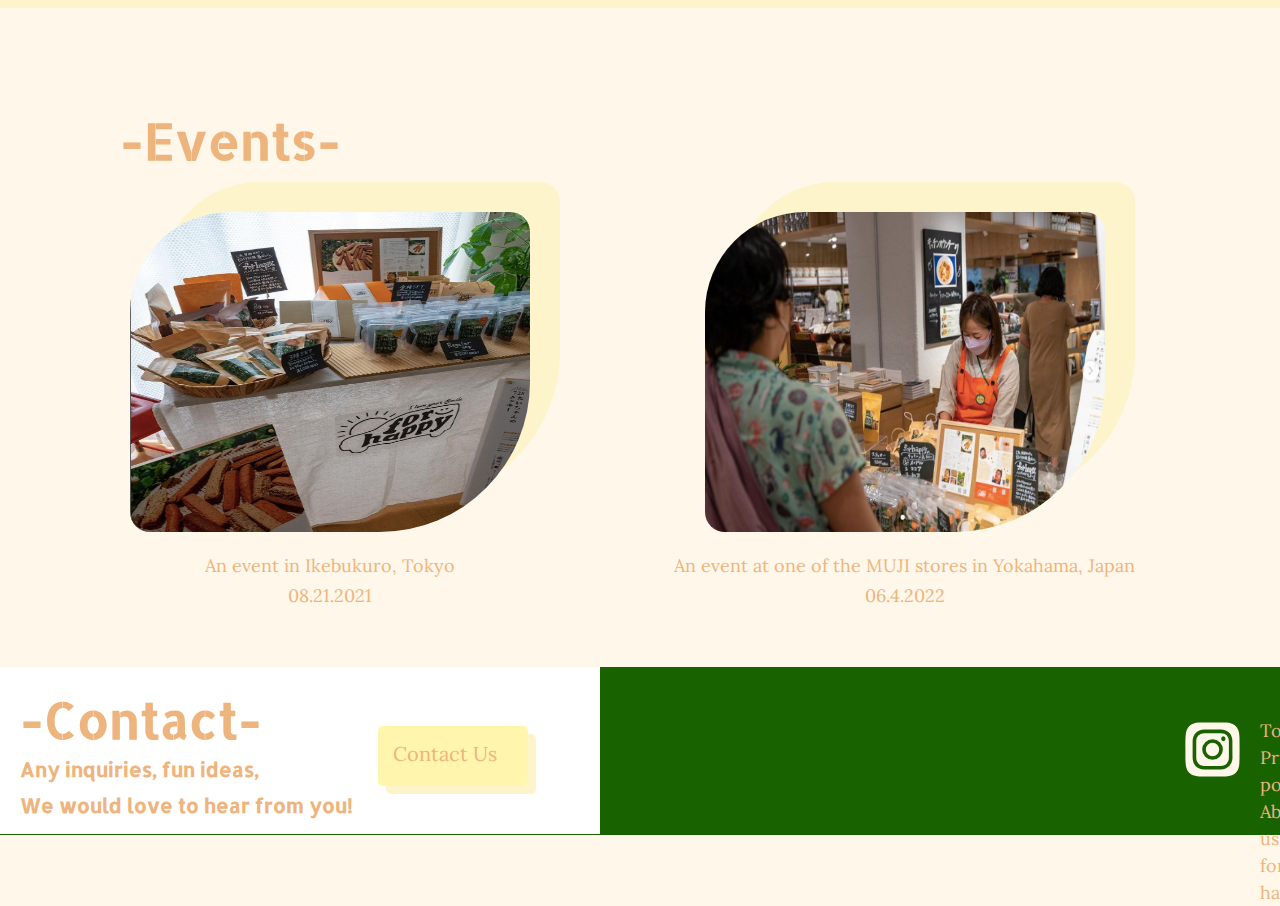
==== commit 34fd142b: "mobile.css added" ====
--- a/index.html
+++ b/index.html
@@ -46,12 +46,12 @@
                 <img class="toppage_cookies" src="./imgs/fh_cookies01.png" alt="gluten free cookies">
                 <span><img src="./imgs/forhappy2.png" alt="a boy eating a cookie happily"></span>
             </div>
-            <h2>Made with love and<br /> perfectly Gluten free </h2>
+            <h2>Made with love and<br /> perfectly, Gluten free </h2>
         </section>
 
         <article>
             <div class="story">
-            <h3>-Story-</h3>
+            <h3 class="for_story">-Story-</h3>
             <!-- <img class="cookies_cocoa" src="./imgs/for-happy-smile-for_happy-•-Instagram02.png" alt="Taichan's cookies cocoa frav"> -->
             <p>
                 Our journey started from one boy who has extremly severe allergies.<br/>
@@ -70,7 +70,8 @@
         </article>
 
         <section class="ingredients">
-            <h3>-Ingredients-</h3>
+            
+            <h3 class="for_mobile">-Ingredients-</h3>
             <ul class="ingredients_container">
                 <li class="ingredients_icon"><svg class="ing_icons" xmlns="http://www.w3.org/2000/svg" color="#eeb47d" width="110" height="110"  viewBox="0 0 32 32"><path fill="#eeb47d" path d="M13.6 23.9c-1.4 0-2.8-.5-3.9-1.6-.2-.2-.2-.5 0-.7 1-1 2.4-1.6 3.9-1.6s2.9.6 3.9 1.6c.2.2.2.5 0 .7-1 1.1-2.5 1.6-3.9 1.6zM10.9 22c1.6 1.3 3.9 1.3 5.6 0-1.7-1.3-4.1-1.3-5.6 0z"/><path fill="#eeb47d" path d="M10.1 22.5c-.1 0-.3-.1-.4-.1-1-1-1.6-2.4-1.6-3.9s.6-2.9 1.6-3.9c.2-.2.5-.2.7 0 2.1 2.1 2.1 5.6 0 7.8 0 0-.2.1-.3.1zm0-6.9c-.6.8-1 1.8-1 2.8s.3 2 1 2.8c1.3-1.6 1.3-3.9 0-5.6zM16.5 21.1c-1.5 0-2.9-.6-3.9-1.6-.2-.2-.2-.5 0-.7 2.1-2.1 5.6-2.1 7.8 0 .1.1.1.2.1.4s-.1.3-.1.4c-1.1.9-2.5 1.5-3.9 1.5zm-2.8-2c1.6 1.3 4 1.3 5.6 0-1.7-1.3-4-1.3-5.6 0z"/><path fill="#eeb47d" path d="M12.9 19.6c-.1 0-.3 0-.4-.1-1-1-1.6-2.4-1.6-3.9s.6-2.9 1.6-3.9c.1-.1.2-.1.4-.1.1 0 .3.1.4.1 2.1 2.1 2.1 5.6 0 7.8-.1.1-.2.1-.4.1zm0-6.8c-.6.8-1 1.8-1 2.8s.3 2 1 2.8c1.3-1.7 1.3-4 0-5.6zM19.3 18.3c-1.4 0-2.8-.5-3.9-1.6-.1-.1-.1-.2-.1-.4s.1-.3.1-.4c1-1 2.4-1.6 3.9-1.6s2.9.6 3.9 1.6c.2.2.2.5 0 .7-1.1 1.1-2.5 1.7-3.9 1.7zm-2.8-2c1.6 1.3 3.9 1.3 5.6 0-1.6-1.3-4-1.3-5.6 0z"/><path fill="#eeb47d" path d="M15.8 16.8c-.1 0-.3-.1-.4-.1-2.1-2.1-2.1-5.6 0-7.8.2-.2.5-.2.7 0 2.1 2.1 2.1 5.6 0 7.8-.1 0-.2.1-.3.1zm0-6.8c-1.3 1.6-1.3 3.9 0 5.6 1.2-1.7 1.2-4 0-5.6zM22.1 15.4c-1.4 0-2.8-.5-3.9-1.6-.2-.2-.2-.5 0-.7 1-1 2.4-1.6 3.9-1.6s2.9.6 3.9 1.6c.2.2.2.5 0 .7-1.1 1.1-2.5 1.6-3.9 1.6zm-2.8-1.9c1.6 1.3 3.9 1.3 5.6 0-1.6-1.3-4-1.3-5.6 0z"/><path fill="#eeb47d" path d="M18.6 14c-.1 0-.3-.1-.4-.1-1-1-1.6-2.4-1.6-3.9s.6-2.9 1.6-3.9c.2-.2.5-.2.7 0 2.1 2.1 2.1 5.6 0 7.8 0 0-.2.1-.3.1zm0-6.9c-.6.8-1 1.8-1 2.8s.3 2 1 2.8c1.3-1.6 1.3-3.9 0-5.6z"/><path fill="#eeb47d" path d="M19.9 12.6c-.3 0-.5-.2-.5-.5 0-3.1 2.5-5.6 5.6-5.6.3 0 .5.2.5.5 0 3.1-2.5 5.6-5.6 5.6zm4.6-5.1c-2.1.2-3.8 1.9-4.1 4.1 2.1-.3 3.8-2 4.1-4.1z"/><path fill="#eeb47d" path d="M23.8 10.8c-.1 0-.3 0-.4-.1-.2-.2-.2-.5 0-.7L28 5.3c.2-.2.5-.2.7 0s.2.5 0 .7l-4.6 4.6c-.1.2-.2.2-.3.2zM21.6 8.7c-.1 0-.3 0-.4-.1-.2-.2-.2-.5 0-.7l4.6-4.6c.2-.2.5-.2.7 0s.2.5 0 .7L22 8.6c-.1.1-.2.1-.4.1zM24.9 13.3c-.1 0-.3 0-.4-.1-.2-.2-.2-.5 0-.7L28 9c.2-.2.5-.2.7 0s.2.5 0 .7l-3.5 3.5c-.1 0-.2.1-.3.1zM19.2 7.6c-.1 0-.3 0-.4-.1-.2-.2-.2-.5 0-.7l3.5-3.5c.2-.2.5-.2.7 0s.2.5 0 .7l-3.5 3.5c0 .1-.2.1-.3.1zM4.6 28.9c-.4 0-.8-.1-1.1-.4-.6-.6-.6-1.5 0-2.1l5.6-5.6c.2-.2.5-.2.7 0s.2.5 0 .7l-5.6 5.6c-.2.2-.2.5 0 .7s.5.2.7 0l5.6-5.6c.2-.2.5-.2.7 0s.2.5 0 .7l-5.6 5.6c-.2.3-.6.4-1 .4z"/></svg> <p> Rice flower</p></li>
                 <li class="ingredients_icon"><svg class="ing_icons" xmlns="http://www.w3.org/2000/svg" width="110" height="110"   viewBox="0 0 24 24"><path fill="#eeb47d" path d="M12 24a.5.5 0 0 1-.5-.5v-5.207a.5.5 0 0 1 1 0V23.5a.5.5 0 0 1-.5.5z"/><path fill="#eeb47d" path d="M18.5 20a.512.512 0 0 1-.18-.033 17.573 17.573 0 0 0-12.641 0 .5.5 0 0 1-.638-.664l1.165-2.719a.498.498 0 0 0-.191-.619l-4.783-3.043a.498.498 0 0 1 .044-.869l1.494-.747-1.686-2.529a.5.5 0 0 1 .562-.755l2.603.795.808-1.548a.504.504 0 0 1 .72-.185l2.04 1.36-.81-4.862a.5.5 0 0 1 .751-.511L9.772 4.28 11.543.297c.161-.361.753-.361.914 0l1.771 3.983 2.015-1.209a.5.5 0 0 1 .751.511l-.81 4.862 2.04-1.36a.498.498 0 0 1 .72.185l.808 1.548 2.603-.795a.5.5 0 0 1 .562.756l-1.686 2.529 1.494.747a.501.501 0 0 1 .045.869l-4.783 3.043a.497.497 0 0 0-.191.619l1.165 2.719A.5.5 0 0 1 18.5 20zM2.514 12.552l4.038 2.569c.624.397.865 1.178.573 1.857l-.718 1.675a18.569 18.569 0 0 1 11.187 0l-.718-1.675a1.493 1.493 0 0 1 .573-1.856l4.038-2.569-1.21-.605a.5.5 0 0 1-.193-.725l1.224-1.835-1.662.507a.497.497 0 0 1-.589-.247l-.742-1.423-1.577 1.051c-.338.224-.759.227-1.098.007s-.51-.604-.443-1.004l.632-3.793-1.572.943a.502.502 0 0 1-.714-.225L12 1.731l-1.543 3.472a.499.499 0 0 1-.714.225l-1.572-.942.632 3.794a.985.985 0 0 1-.443 1.003.988.988 0 0 1-1.098-.007L5.686 8.225l-.743 1.423a.499.499 0 0 1-.589.247l-1.662-.508 1.224 1.835a.498.498 0 0 1-.193.725l-1.209.605z"/></svg><p>Maple syrup</p></li>
@@ -102,7 +103,7 @@
         </section>
 
         <section class="shop">
-            <h3 class="items">-Tai chan's Cookies-</h3>
+            <h3 class="for_mobile">-Tai chan's Cookies-</h3>
             <div class="shop_images">
         <div class="shop_img_2">       
             <img class="images" src="./imgs/fh_cookiePackage01.png" alt="Tai chan's cookies package">
@@ -118,7 +119,7 @@
         </section>
 
         <article>
-            <h3>-Events-</h3>
+            <h3 class="for_mobile">-Events-</h3>
     <div class="events_img"> 
 
         <figure>
--- a/style.css
+++ b/style.css
@@ -25,7 +25,6 @@
 
 #header_container{
     background-color: #196200;
-    /* #96CEB4 */
     height: 150px;
     width: 100%;
     position: fixed;
@@ -82,8 +81,6 @@
     width: 100%;
     min-width: 100%;
     max-width: 100%;
-    
-    /* padding: 0 168px; */
 }
 
 .main_section{
@@ -129,7 +126,6 @@
     height: 318px;
     top: 180px;
     left: 400px;
-    /* border: 1px solid black; */
 }
 
 .toppage_image img{
@@ -146,7 +142,6 @@
     color: #eeb47d;
     font-size: 50px;
     padding: 100px 100px 40px 120px;
-    /* border: 1px solid black; */
     justify-content: space-around;
 }
 
@@ -161,7 +156,6 @@
     position: relative;
     height: 90vh;
     z-index: -2;
-    /* border: 1px solid black; */
 }
 
 .story :after{
@@ -173,8 +167,6 @@
     top:0;
     bottom: 0;
     z-index: 2;
-    /* width: 100%;
-    height: auto; */
 }
 
 .story p{
@@ -188,8 +180,6 @@
     margin: 0 180px 60px 340px;
     text-align: left;
     position: relative;
-    
-    /* border: 1px solid black; */
 }
 
 
@@ -209,10 +199,10 @@
     justify-content: space-between;
     margin-left: 78px;
     background-color:#fff;
-    background-size: 240px;
-    border-radius: 0.6rem;
+    background-size: 268px;
+    border-radius: 20px 100px 150px;
     box-shadow: rgba(0, 0, 0, 0.15) 0px 5px 15px 0px;
-    padding:20px;
+    padding:30px;
     
 }
 
@@ -305,6 +295,7 @@
       .events_img img{
         width: 400px;
         height: 320px;
+        border-radius: 100px 20px 150px;
         box-shadow: 30px -30px rgb(254, 244, 204);
 
       }
@@ -326,7 +317,6 @@
         background-color: #196200;
         display: flex;
         flex-direction: row;
-        /* justify-content: center; */
         margin-top: 40px;
         margin-bottom: 0;
         position: relative;
--- a/mobile.css
+++ b/mobile.css
@@ -0,0 +1,200 @@
+body{
+    min-width: 100% !important;
+}
+*{
+    box-sizing: border-box;
+}
+img{
+    width: 100%;
+}
+#header_container{
+    width: 100%;
+    height: 150px;
+}
+h1 {
+    margin : auto 0; 
+ 
+}
+
+.menu_bar {
+    margin: 0;
+    position: static;
+}
+.icons{
+
+}
+
+
+.menu_bar ul{
+    display: flex;
+    margin-top: 10px;
+    margin-right: 12px;
+    margin-left: 12px;
+    font-size: 14px;
+    width: 100%;
+    flex-wrap: wrap;
+}
+.header-link{
+    position: static;
+    flex-wrap: wrap;
+    display: block;
+    
+}
+
+.icons{
+    /* position: static;
+    bottom: 60px;
+    right: 520px; */
+}
+.mini{
+    width: 15px;
+    height: 15px;
+}
+
+.main_section{
+    
+}
+#main_container{
+    width: 90%;
+}
+
+h2{
+width: 100%;
+height:70%;
+font-size: 32px;
+position:static;
+margin-top: 168px;
+text-align: center;
+text-indent: 0;
+padding: 0;
+}
+
+
+.toppage_image{
+    margin-top: 36px;
+}
+
+.toppage_image img{
+    position: static;
+    width: 90%;
+    margin-bottom: 30px;
+    margin-left: 17px;
+    text-align: center;
+
+}
+.toppage_image span{
+    position:static;
+    
+}
+.for_story{
+    margin:70px auto;
+    margin-bottom: 30px;
+    text-align: center;
+}
+.story{
+    height: 100%;
+}
+.story p{
+    width: 80%;
+    margin: 0 10px 30px 30px;
+    font-size: 18px;
+    text-align: center;
+    
+}
+.story :after{
+    display: none;
+}
+
+h3{
+    font-size: 38px;
+    padding: 0;
+    width: 100%;
+}
+.for_mobile {
+    font-size: 35px;
+    text-align: center;
+    padding-top: 20px;
+    padding-bottom: 20px;
+}
+.ingredients ul{
+    display: block;
+    width: 245px;
+    margin-bottom: 20px;
+
+}
+.ingredients_icon{
+margin: 42px;
+}
+.ingredients_icon li{
+    margin-bottom: 15px;
+    margin-left: 52px;
+    margin-right: 20px;
+    border-radius: none;
+justify-content: center;
+}
+.ingredients_icon p{
+    text-align: center;
+}
+.shop_images img{
+    display: inline-block;
+    flex-direction: row-reverse;
+    width: 40%;
+    margin: 10px;
+}
+.shop_img_3 {
+    display: inline-block;
+    width: 100%;
+    margin:10px;
+}
+.btn{
+    margin: 0 0 20px 90px;
+}
+.events_img{
+    display: block;
+    width: 100%;
+}
+.events_img img{
+    width: 80%;
+    height: 200px;
+    border-radius: 40px 20px ;
+    box-shadow: 8px -8px rgb(254, 244, 204);
+}
+footer{
+    /* position: absolute;
+    bottom: 0; */
+display: block;
+width: 100%;
+height: 300px;
+flex-direction: column;
+position: absolute;
+
+
+
+}
+.contact_form{
+    display: block;
+    position: static;
+}
+.contact_form button{
+    position: static;
+    margin: 30px;
+}
+.contact_form a{
+    text-decoration: none !important;
+    text-decoration-line: none;
+    list-style: none !important;
+}
+
+h4{
+    position: static;
+}
+
+h4 p{
+    width :100%;
+    text-align: left;
+    flex-wrap: wrap;
+    font-size: 18px
+}
+
+
+
